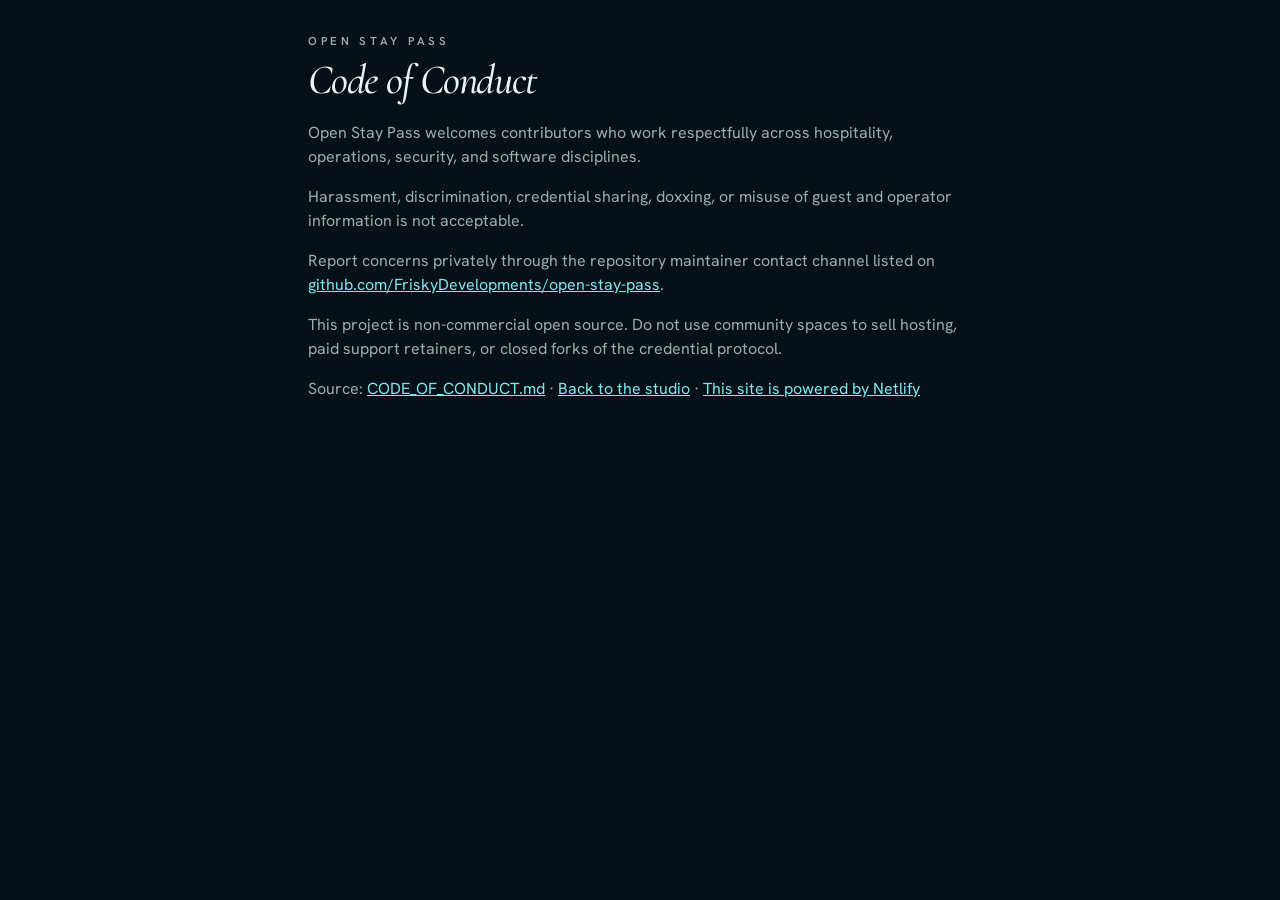
==== conduct.html @ cadecf05 "Publish Stay Pass QR Studio as a static Netlify site. MIT-licensed, non-commercial Open Stay Pass st" ====
<!DOCTYPE html>
<html lang="en">
  <head>
    <meta charset="utf-8" />
    <meta name="viewport" content="width=device-width, initial-scale=1" />
    <title>Code of Conduct · Stay Pass QR Studio</title>
    <meta name="theme-color" content="#061017" />
    <link rel="icon" href="./favicon.svg" type="image/svg+xml" />
    <link rel="preconnect" href="https://fonts.googleapis.com" />
    <link rel="preconnect" href="https://fonts.gstatic.com" crossorigin />
    <link
      href="https://fonts.googleapis.com/css2?family=Cormorant+Garamond:ital,wght@0,500;1,500;1,600&family=Hanken+Grotesk:wght@400;500;600&display=swap"
      rel="stylesheet"
    />
    <link rel="stylesheet" href="./studio.css" />
  </head>
  <body data-rail="openstay">
    <main class="doc">
      <p class="eyebrow">Open Stay Pass</p>
      <h1>Code of Conduct</h1>
      <p>
        Open Stay Pass welcomes contributors who work respectfully across hospitality,
        operations, security, and software disciplines.
      </p>
      <p>
        Harassment, discrimination, credential sharing, doxxing, or misuse of guest and
        operator information is not acceptable.
      </p>
      <p>
        Report concerns privately through the repository maintainer contact channel listed
        on
        <a href="https://github.com/FriskyDevelopments/open-stay-pass">github.com/FriskyDevelopments/open-stay-pass</a>.
      </p>
      <p>
        This project is non-commercial open source. Do not use community spaces to sell
        hosting, paid support retainers, or closed forks of the credential protocol.
      </p>
      <p>
        Source:
        <a href="./CODE_OF_CONDUCT.md">CODE_OF_CONDUCT.md</a>
        ·
        <a href="./">Back to the studio</a>
        ·
        <a href="https://www.netlify.com">This site is powered by Netlify</a>
      </p>
    </main>
  </body>
</html>
---- studio.css ----
:root,
[data-rail="openstay"] {
  --bg: #061017;
  --surface: #0d2731;
  --fg: #eaf5f3;
  --muted: #9ab0af;
  --accent: #7eeaf0;
  --accent-fg: #061017;
  --border: color-mix(in oklab, #7eeaf0 22%, transparent);
  --ticket: #eaf5f3;
  --ticket-fg: #061017;
  --hair: color-mix(in oklab, #061017 18%, transparent);
  --signal: #42e99d;
  --warn: #b07d22;
  --ticket-radius: 12px;
  --ticket-inner: 8px;
}

[data-rail="folios"] {
  --bg: #102526;
  --surface: #163032;
  --fg: #f2f0e9;
  --muted: #8a9795;
  --accent: #37cde0;
  --accent-fg: #102526;
  --border: color-mix(in oklab, #f2f0e9 14%, transparent);
  --ticket: #f2f0e9;
  --ticket-fg: #102526;
  --hair: #bac0b7;
  --signal: #c6f43d;
  --ticket-radius: 8px;
  --ticket-inner: 4px;
}

[data-rail="hostcasa"] {
  --bg: #0b1c30;
  --surface: #112a45;
  --fg: #ece6d8;
  --muted: #8aa0b4;
  --accent: #c9a24b;
  --accent-fg: #0b1c30;
  --border: color-mix(in oklab, #c9a24b 28%, transparent);
  --ticket: #ece6d8;
  --ticket-fg: #0b1c30;
  --hair: color-mix(in oklab, #c9a24b 36%, transparent);
  --signal: #6fb6e8;
  --ticket-radius: 16px;
  --ticket-inner: 8px;
}

* { box-sizing: border-box; }

html {
  -webkit-font-smoothing: antialiased;
}

body {
  margin: 0;
  min-height: 100dvh;
  background: var(--bg);
  color: var(--fg);
  font-family: "Hanken Grotesk", ui-sans-serif, system-ui, sans-serif;
  line-height: 1.5;
}

h1, h2, h3 {
  font-family: "Cormorant Garamond", ui-serif, Georgia, serif;
  letter-spacing: -0.03em;
  line-height: 1.15;
  text-wrap: balance;
}

a { color: inherit; }

:focus-visible {
  outline: 2px solid var(--accent);
  outline-offset: 3px;
}

.wrap {
  margin: 0 auto;
  max-width: 72rem;
  min-height: 100dvh;
  display: flex;
  flex-direction: column;
  padding: 1.5rem 1rem 1rem;
}

@media (min-width: 640px) {
  .wrap { padding-left: 1.5rem; padding-right: 1.5rem; }
}

.topnav {
  display: flex;
  flex-wrap: wrap;
  gap: 0.75rem 1.25rem;
  align-items: center;
  justify-content: space-between;
  font-size: 0.8rem;
}

.topnav a { color: var(--muted); text-decoration: none; }
.topnav a:hover { color: var(--fg); }

.brand-link {
  display: inline-flex;
  align-items: center;
  gap: 0.6rem;
  color: var(--fg) !important;
  font-weight: 600;
  letter-spacing: 0.08em;
  text-transform: uppercase;
  font-size: 0.72rem;
}

.brand-link svg { width: 1.75rem; height: 1.75rem; }

header.hero {
  display: flex;
  flex-direction: column;
  gap: 1.25rem;
  border-bottom: 1px solid var(--border);
  padding: 1.5rem 0 1.5rem;
}

@media (min-width: 640px) {
  header.hero {
    flex-direction: row;
    align-items: end;
    justify-content: space-between;
  }
}

.eyebrow {
  margin: 0;
  font-size: 0.72rem;
  font-weight: 600;
  letter-spacing: 0.32em;
  text-transform: uppercase;
  color: var(--accent);
}

h1 {
  margin: 0.5rem 0 0;
  font-size: clamp(2.4rem, 6vw, 3.4rem);
  font-style: italic;
  font-weight: 500;
}

.lede {
  margin: 0.75rem 0 0;
  max-width: 38rem;
  color: var(--muted);
  font-size: 0.95rem;
}

.rails {
  display: grid;
  grid-template-columns: repeat(3, minmax(0, 1fr));
  border: 1px solid var(--border);
  background: var(--surface);
  border-radius: 0.75rem;
  padding: 0.25rem;
}

.rails button {
  min-height: 2.75rem;
  border: 0;
  background: transparent;
  color: var(--muted);
  display: inline-flex;
  align-items: center;
  justify-content: center;
  gap: 0.4rem;
  border-radius: 0.5rem;
  font: inherit;
  font-size: 0.82rem;
  cursor: pointer;
}

.rails button[aria-pressed="true"] {
  background: var(--accent);
  color: var(--accent-fg);
}

.rails svg { width: 1.25rem; height: 1.25rem; }

.layout {
  display: grid;
  gap: 2rem;
  padding: 2rem 0;
  flex: 1;
}

@media (min-width: 1024px) {
  .layout {
    grid-template-columns: minmax(0, 1fr) minmax(18rem, 24rem);
    align-items: start;
  }
  .form { order: 1; }
  .preview { order: 2; position: sticky; top: 1.5rem; }
}

.form {
  order: 2;
  background: var(--surface);
  border: 1px solid var(--border);
  border-radius: 1rem;
  padding: 1.35rem;
}

.form h2 { margin: 0; font-size: 1.65rem; }
.form .tagline { margin: 0.3rem 0 0; color: var(--muted); font-size: 0.9rem; }

label, legend {
  display: block;
  font-size: 0.9rem;
  font-weight: 600;
}

textarea {
  width: 100%;
  min-height: 6.5rem;
  margin-top: 0.4rem;
  padding: 0.75rem;
  border-radius: 0.6rem;
  border: 1px solid var(--border);
  background: var(--bg);
  color: var(--fg);
  font: inherit;
  resize: vertical;
}

.charcount { margin: 0.4rem 0 0; color: var(--muted); font-size: 0.75rem; font-variant-numeric: tabular-nums; }

.actions {
  display: grid;
  gap: 0.75rem;
  margin: 1.25rem 0;
}

@media (min-width: 640px) {
  .actions { grid-template-columns: 1fr 1fr; }
}

.btn {
  min-height: 2.75rem;
  border: 0;
  border-radius: 0.6rem;
  font: inherit;
  font-weight: 600;
  cursor: pointer;
  background: var(--accent);
  color: var(--accent-fg);
}

.btn.secondary {
  background: transparent;
  color: var(--fg);
  border: 1px solid var(--border);
}

.btn:disabled { opacity: 0.45; cursor: not-allowed; }

.advanced {
  border: 1px solid var(--border);
  border-radius: 0.6rem;
}

.advanced > summary {
  list-style: none;
  min-height: 2.75rem;
  display: flex;
  align-items: center;
  justify-content: space-between;
  padding: 0.5rem 1rem;
  cursor: pointer;
  font-weight: 600;
}

.advanced > summary::-webkit-details-marker { display: none; }
.advanced[open] > summary .chev { transform: rotate(180deg); }
.chev { color: var(--muted); transition: transform 150ms ease; }

.advanced-body {
  display: grid;
  gap: 1.25rem;
  border-top: 1px solid var(--border);
  padding: 1.15rem 1rem 1.25rem;
}

.hint { margin: 0; color: var(--muted); font-size: 0.9rem; }

.colors { display: grid; gap: 1rem; }
@media (min-width: 640px) { .colors { grid-template-columns: 1fr 1fr; } }

.color-row {
  display: flex;
  align-items: center;
  gap: 0.75rem;
}

.color-row input[type="color"] {
  width: 2.75rem;
  height: 2.75rem;
  border: 1px solid var(--border);
  background: transparent;
  padding: 0;
}

.color-row input[type="text"] {
  flex: 1;
  min-height: 2.75rem;
  border: 1px solid var(--border);
  background: var(--bg);
  color: var(--fg);
  border-radius: 0.5rem;
  padding: 0 0.75rem;
  font-family: ui-monospace, monospace;
}

.presets {
  display: flex;
  flex-wrap: wrap;
  gap: 0.5rem;
}

.chip {
  min-height: 2.75rem;
  display: inline-flex;
  align-items: center;
  gap: 0.5rem;
  border: 1px solid var(--border);
  background: transparent;
  color: var(--muted);
  border-radius: 0.45rem;
  padding: 0 0.8rem;
  font: inherit;
  font-size: 0.8rem;
  cursor: pointer;
}

.chip:hover { color: var(--fg); }

.swatch {
  width: 1rem;
  height: 1rem;
  border-radius: 0.2rem;
  border: 1px solid var(--border);
}

.status { margin: 0; font-size: 0.9rem; color: var(--muted); }
.status.warn { color: var(--warn); }

.size-head, .size-row {
  display: flex;
  align-items: center;
  justify-content: space-between;
  gap: 0.75rem;
}

input[type="range"] { width: 100%; accent-color: var(--accent); }

.ecl {
  display: grid;
  grid-template-columns: 1fr 1fr;
  gap: 0.5rem;
}

@media (min-width: 640px) { .ecl { grid-template-columns: repeat(4, 1fr); } }

.ecl label {
  min-height: 4rem;
  display: flex;
  flex-direction: column;
  justify-content: center;
  border: 1px solid var(--border);
  border-radius: 0.45rem;
  padding: 0.5rem 0.75rem;
  cursor: pointer;
  color: var(--muted);
  font-weight: 400;
}

.ecl label.active {
  border-color: var(--accent);
  background: var(--bg);
  color: var(--fg);
}

.ecl input { position: absolute; opacity: 0; pointer-events: none; }
.ecl small { font-size: 0.75rem; font-weight: 400; }

.ticket {
  background: var(--ticket);
  color: var(--ticket-fg);
  border-radius: var(--ticket-radius);
  overflow: hidden;
  box-shadow: 0 24px 60px rgba(0, 0, 0, 0.28);
}

.ticket-head {
  display: flex;
  align-items: center;
  justify-content: space-between;
  gap: 0.75rem;
  padding: 1rem 1.25rem;
  border-bottom: 1px solid var(--hair);
}

.ticket-brand { display: flex; align-items: center; gap: 0.75rem; min-width: 0; }
.ticket-brand svg { width: 2.5rem; height: 2.5rem; }
.ticket-brand p {
  margin: 0;
  font-size: 0.7rem;
  letter-spacing: 0.28em;
  text-transform: uppercase;
  opacity: 0.6;
}
.ticket-brand h2 { margin: 0.2rem 0 0; font-size: 1.55rem; font-style: italic; }

.role-chip {
  border: 1px solid var(--accent);
  color: var(--accent);
  border-radius: 0.25rem;
  padding: 0.2rem 0.5rem;
  font-size: 0.68rem;
  letter-spacing: 0.16em;
  text-transform: uppercase;
}

.ticket-body { padding: 1.25rem; }
.ticket-body .property { margin: 0; font-size: 0.9rem; opacity: 0.72; }
.ticket-body .folio {
  margin: 0.25rem 0 0;
  font-family: ui-monospace, monospace;
  font-size: 0.75rem;
  letter-spacing: 0.04em;
  opacity: 0.5;
}

.well {
  margin-top: 1.15rem;
  min-height: 13rem;
  display: flex;
  align-items: center;
  justify-content: center;
  border: 1px solid var(--hair);
  border-radius: var(--ticket-inner);
  padding: 1rem;
  position: relative;
}

.well canvas { max-width: 100%; max-height: 16rem; }
.well .placeholder {
  margin: 0;
  max-width: 14rem;
  text-align: center;
  font-size: 0.9rem;
  opacity: 0.6;
}

.perf {
  position: relative;
  padding: 0.7rem 1.25rem;
}
.perf hr {
  margin: 0;
  border: 0;
  border-top: 1px dashed var(--hair);
}
.perf span {
  position: absolute;
  top: 50%;
  width: 1.5rem;
  height: 1.5rem;
  border-radius: 999px;
  background: var(--bg);
  transform: translateY(-50%);
}
.perf .l { left: -0.75rem; }
.perf .r { right: -0.75rem; }

.ticket-foot {
  display: flex;
  justify-content: space-between;
  gap: 1rem;
  padding: 0.25rem 1.25rem 1.25rem;
}
.ticket-foot p { margin: 0; }
.payload-line {
  font-family: ui-monospace, monospace;
  font-size: 0.75rem;
  opacity: 0.7;
  overflow: hidden;
  text-overflow: ellipsis;
  white-space: nowrap;
  max-width: 14rem;
}
.tag { font-style: italic; font-family: "Cormorant Garamond", Georgia, serif; margin-top: 0.25rem !important; }
.meta {
  font-family: ui-monospace, monospace;
  font-size: 0.75rem;
  opacity: 0.55;
  text-align: right;
  flex-shrink: 0;
}

.site-footer {
  margin-top: auto;
  display: flex;
  flex-direction: column;
  gap: 1rem;
  border-top: 1px solid var(--border);
  padding: 1.25rem 0 1.5rem;
  font-size: 0.8rem;
  color: var(--muted);
}

.site-footer p { margin: 0; max-width: 36rem; }

.oss-nav {
  display: flex;
  flex-wrap: wrap;
  align-items: center;
  gap: 0.75rem 1.1rem;
}

.oss-nav a { color: var(--muted); text-decoration: none; }
.oss-nav a:hover { color: var(--fg); }

.netlify-badge img {
  height: 32px;
  width: auto;
  display: block;
}

.doc {
  max-width: 44rem;
  margin: 0 auto;
  padding: 2rem 1.25rem 4rem;
}

.doc h1 { font-size: 2.6rem; font-style: italic; }
.doc p, .doc li { color: var(--muted); }
.doc a { color: var(--accent); }

.hidden { display: none !important; }
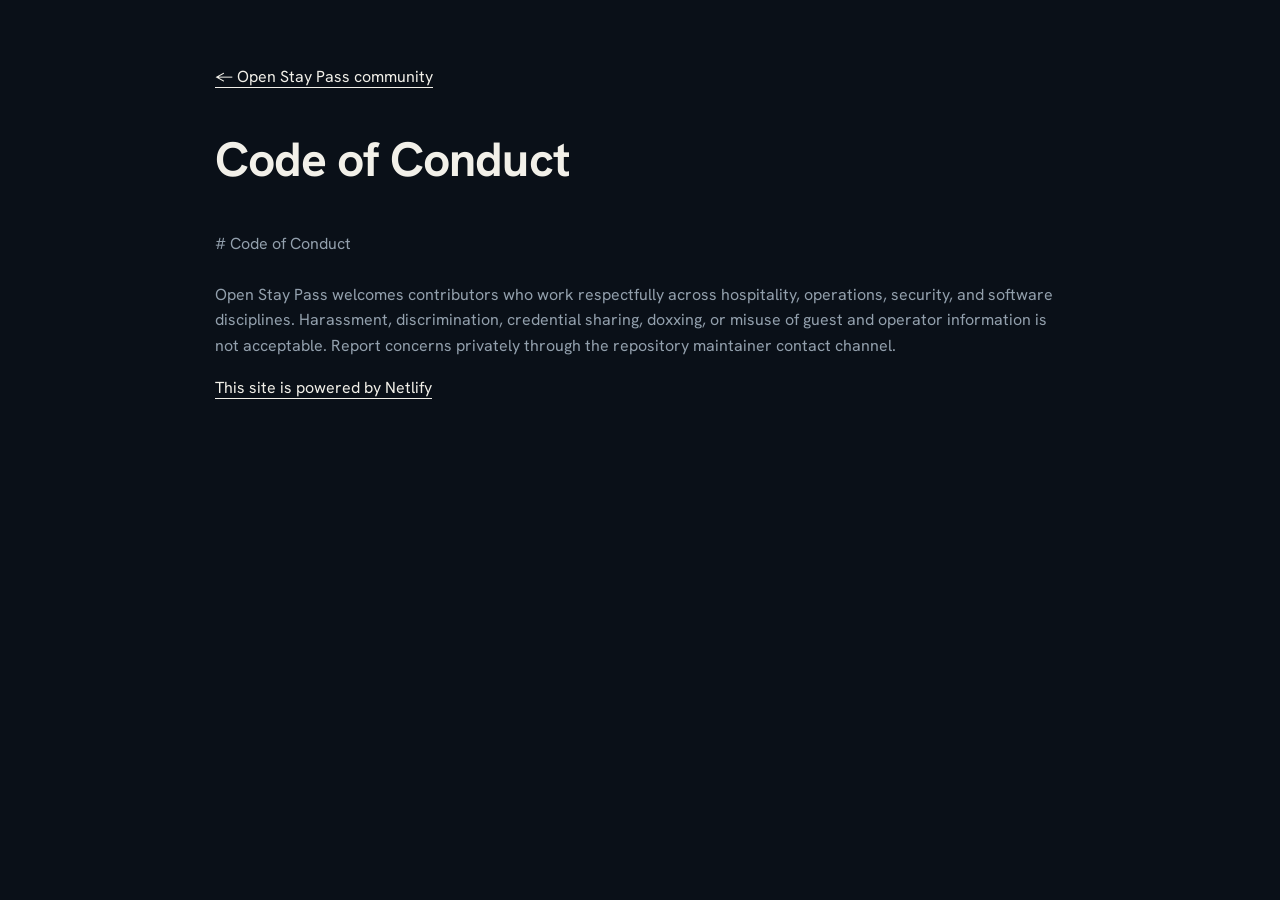
==== commit 058051d4: "Publish the official community review landing. Includes Claude Design brand manual, QR Studio, MIT, " ====
--- a/conduct.html
+++ b/conduct.html
@@ -1,48 +1,4 @@
-<!DOCTYPE html>
-<html lang="en">
-  <head>
-    <meta charset="utf-8" />
-    <meta name="viewport" content="width=device-width, initial-scale=1" />
-    <title>Code of Conduct · Stay Pass QR Studio</title>
-    <meta name="theme-color" content="#061017" />
-    <link rel="icon" href="./favicon.svg" type="image/svg+xml" />
-    <link rel="preconnect" href="https://fonts.googleapis.com" />
-    <link rel="preconnect" href="https://fonts.gstatic.com" crossorigin />
-    <link
-      href="https://fonts.googleapis.com/css2?family=Cormorant+Garamond:ital,wght@0,500;1,500;1,600&family=Hanken+Grotesk:wght@400;500;600&display=swap"
-      rel="stylesheet"
-    />
-    <link rel="stylesheet" href="./studio.css" />
-  </head>
-  <body data-rail="openstay">
-    <main class="doc">
-      <p class="eyebrow">Open Stay Pass</p>
-      <h1>Code of Conduct</h1>
-      <p>
-        Open Stay Pass welcomes contributors who work respectfully across hospitality,
-        operations, security, and software disciplines.
-      </p>
-      <p>
-        Harassment, discrimination, credential sharing, doxxing, or misuse of guest and
-        operator information is not acceptable.
-      </p>
-      <p>
-        Report concerns privately through the repository maintainer contact channel listed
-        on
-        <a href="https://github.com/FriskyDevelopments/open-stay-pass">github.com/FriskyDevelopments/open-stay-pass</a>.
-      </p>
-      <p>
-        This project is non-commercial open source. Do not use community spaces to sell
-        hosting, paid support retainers, or closed forks of the credential protocol.
-      </p>
-      <p>
-        Source:
-        <a href="./CODE_OF_CONDUCT.md">CODE_OF_CONDUCT.md</a>
-        ·
-        <a href="./">Back to the studio</a>
-        ·
-        <a href="https://www.netlify.com">This site is powered by Netlify</a>
-      </p>
-    </main>
-  </body>
-</html>
+<!doctype html><html lang="en"><head><meta charset="utf-8"><meta name="viewport" content="width=device-width,initial-scale=1"><title>Code of Conduct — Open Stay Pass</title><link rel="stylesheet" href="/brand.css"><link rel="stylesheet" href="/styles.css"></head><body><main class="document wrap"><a href="/">← Open Stay Pass community</a><h1>Code of Conduct</h1><pre># Code of Conduct
+
+Open Stay Pass welcomes contributors who work respectfully across hospitality, operations, security, and software disciplines. Harassment, discrimination, credential sharing, doxxing, or misuse of guest and operator information is not acceptable. Report concerns privately through the repository maintainer contact channel.
+</pre><p><a href="https://www.netlify.com/">This site is powered by Netlify</a></p></main></body></html>
--- a/brand.css
+++ b/brand.css
@@ -0,0 +1,63 @@
+/* Hanken Grotesk + Cormorant Garamond via Google Fonts (no font binaries provided) */
+@import url('https://fonts.googleapis.com/css2?family=Hanken+Grotesk:wght@400;500;700&family=Cormorant+Garamond:ital,wght@1,500&display=swap');
+
+:root {
+  /* Canonical — one palette, five functions (Folios discipline) */
+  --osp-ink: #0A1018;
+  --osp-paper: #F2F0E9;
+  --osp-beacon: #4DA6FF;
+  --osp-trace: #93A0AD;
+  --osp-hairline: #1E2A3A;
+  --osp-mark-dim: #46617F;
+  --osp-ink-deep: #102526; /* mark on Paper; shared Folios Ink */
+
+  /* Alternate beacons — one per surface, never mixed */
+  --osp-beacon-magenta: #FF4FD8;
+  --osp-beacon-violet: #B26BFF;
+  --osp-beacon-amber: #FFB300;
+  --osp-beacon-coral: #FF5C38;
+  --osp-beacon-mint: #2BFFC8;
+
+  /* Semantic aliases */
+  --osp-surface: var(--osp-ink);
+  --osp-surface-raised: #0E1620;
+  --osp-text: #FFFFFF;
+  --osp-text-muted: var(--osp-trace);
+  --osp-border: var(--osp-hairline);
+  --osp-accent: var(--osp-beacon);
+  --osp-state-valid: var(--osp-beacon-mint);
+  --osp-state-expiring: var(--osp-beacon-amber);
+  --osp-state-revoked: var(--osp-beacon-coral);
+}
+
+:root {
+  --osp-font-sans: 'Hanken Grotesk', sans-serif;
+  --osp-font-serif: 'Cormorant Garamond', serif; /* one italic accent word max */
+  --osp-text-display: 700 64px/1.05 var(--osp-font-sans);
+  --osp-text-headline: 700 40px/1.12 var(--osp-font-sans);
+  --osp-text-title: 700 22px/1.25 var(--osp-font-sans);
+  --osp-text-body: 400 16px/1.6 var(--osp-font-sans);
+  --osp-text-label: 500 14px/1.4 var(--osp-font-sans);
+  --osp-text-meta: 400 13px/1.5 var(--osp-font-sans);
+  --osp-tracking-headline: -0.02em;
+  --osp-tracking-label: 0.02em;
+}
+body { font-family: var(--osp-font-sans); }
+
+:root {
+  --osp-space-1: 4px; --osp-space-2: 8px; --osp-space-3: 12px; --osp-space-4: 16px;
+  --osp-space-5: 24px; --osp-space-6: 32px; --osp-space-7: 48px; --osp-space-8: 64px;
+  --osp-radius: 0; /* sharp edges, always */
+  --osp-safe-margin: 80px; /* social canvases */
+  --osp-grid-unit: 32px;   /* hairline texture grid */
+  --osp-touch-min: 44px;
+}
+
+:root {
+  --osp-glow-qr: 0 0 10px rgba(77, 166, 255, 0.28); /* QR only — nothing else glows */
+  --osp-tornasol: linear-gradient(90deg, #FF4FD8, #E9DDFF, #B26BFF, #E4F1FF, #4DA6FF, #E2FFF6, #2BFFC8);
+  --osp-tornasol-loop: linear-gradient(90deg, #FF4FD8, #E9DDFF, #B26BFF, #E4F1FF, #4DA6FF, #E2FFF6, #2BFFC8, #E9DDFF, #FF4FD8);
+  --osp-holo-field: linear-gradient(115deg, transparent 30%, rgba(255,255,255,0.30) 44%, rgba(255,255,255,0.08) 50%, transparent 64%), radial-gradient(90% 70% at 15% 12%, rgba(255,79,216,0.60), transparent 55%), radial-gradient(80% 60% at 85% 18%, rgba(77,166,255,0.60), transparent 58%), radial-gradient(90% 70% at 70% 95%, rgba(43,255,200,0.50), transparent 55%), radial-gradient(70% 60% at 8% 85%, rgba(178,107,255,0.55), transparent 58%), radial-gradient(60% 50% at 50% 45%, rgba(233,221,255,0.22), transparent 60%), repeating-linear-gradient(115deg, rgba(255,255,255,0.08) 0px, rgba(255,255,255,0) 3px, rgba(255,255,255,0) 46px, rgba(255,255,255,0.08) 64px);
+  --osp-grid-texture: linear-gradient(var(--osp-hairline) 1px, transparent 1px), linear-gradient(90deg, var(--osp-hairline) 1px, transparent 1px);
+}
+@keyframes osp-shimmer { 0% { background-position: 0% 50%; } 100% { background-position: 200% 50%; } }
--- a/styles.css
+++ b/styles.css
@@ -0,0 +1,4 @@
+*{box-sizing:border-box}html{scroll-behavior:smooth;scroll-padding-top:24px}body{margin:0;background:var(--osp-ink);color:var(--osp-paper);font:var(--osp-text-body);-webkit-font-smoothing:antialiased}a{color:inherit;text-underline-offset:5px}button,input{font:inherit}button,a,input{-webkit-tap-highlight-color:transparent}button{cursor:pointer}button,a{touch-action:manipulation}img{max-width:100%}button:focus-visible,a:focus-visible,input:focus-visible{outline:2px solid var(--osp-beacon);outline-offset:5px}.wrap{width:min(1200px,calc(100% - 96px));margin-inline:auto}.skip{position:absolute;top:-100px;left:20px;padding:12px;background:var(--osp-ink);z-index:10}.skip:focus{top:12px}.site-header{display:flex;align-items:center;justify-content:space-between;gap:28px;padding-block:24px;border-bottom:1px solid var(--osp-hairline)}.wordmark{display:flex;align-items:center;gap:12px;text-decoration:none;font-weight:700;font-size:17px;white-space:nowrap}.wordmark img{width:64px;height:38px}.site-header nav{display:flex;gap:28px;font-size:14px;color:var(--osp-trace)}.site-header nav a{text-decoration:none}.site-header nav a:hover,.text-link:hover{color:var(--osp-beacon)}.languages{display:flex;gap:4px}.languages button{border:0;background:none;color:var(--osp-trace);font-size:12px;min-width:40px;min-height:44px}.languages button[aria-pressed=true]{color:var(--osp-beacon)}.hero{display:grid;grid-template-columns:1.35fr 1fr;gap:80px;padding-block:88px 96px;align-items:center}.eyebrow{color:var(--osp-trace);font-size:12px;letter-spacing:.09em;margin:0 0 24px}.hero h1{font-size:clamp(56px,6.4vw,90px);line-height:1.01;font-weight:700;letter-spacing:var(--osp-tracking-headline);margin:0 0 28px}.beacon{color:var(--osp-beacon)}.intro{color:var(--osp-trace);max-width:470px;font-size:18px;line-height:1.7;margin:0 0 32px}.hero-actions{display:flex;flex-wrap:wrap;align-items:center;gap:28px}.button{display:inline-flex;align-items:center;justify-content:center;min-height:48px;padding:12px 20px;border:1px solid var(--osp-mark-dim);border-radius:0;background:transparent;color:var(--osp-paper);text-decoration:none;font-size:14px;font-weight:500;line-height:1.4}.button.primary{border-color:var(--osp-beacon);color:var(--osp-beacon);background:var(--osp-ink)}.button:hover{border-color:var(--osp-beacon);color:var(--osp-beacon)}.text-link{font-size:14px}.hero-record{border:1px solid var(--osp-hairline);background:var(--osp-surface-raised);padding:26px 28px}.record-top,.record-foot{font-size:11px;color:var(--osp-trace)}.record-top{display:flex;justify-content:space-between;padding-bottom:18px;border-bottom:1px solid var(--osp-hairline)}.signature{display:block;width:220px;height:118px;margin:24px auto}.record-title{font-size:20px;font-weight:700;letter-spacing:-.02em;margin:0 0 18px}.record-row{display:flex;align-items:center;gap:14px;padding:12px 0;border-top:1px solid var(--osp-hairline);font-size:13px;color:var(--osp-trace)}.record-foot{border-top:1px solid var(--osp-hairline);padding-top:18px;margin-bottom:0}.studio-section{border-block:1px solid var(--osp-hairline);padding-block:72px;background:var(--osp-surface-raised)}.section-heading{display:flex;justify-content:space-between;align-items:end;gap:40px;margin-bottom:44px}.section-heading h2{font-size:clamp(32px,3vw,42px);line-height:1.15;letter-spacing:var(--osp-tracking-headline);margin:0}.section-heading .eyebrow{margin-bottom:16px}.section-heading>p{max-width:260px;font-size:14px;color:var(--osp-trace);margin:0}.studio-grid{display:grid;grid-template-columns:1.2fr 1fr;gap:80px;align-items:start}label{display:block;font-weight:500;font-size:15px}.field-help{color:var(--osp-trace);font-size:13px;margin:8px 0 20px;max-width:460px}input{width:100%;min-height:54px;border:1px solid var(--osp-mark-dim);background:var(--osp-ink);color:var(--osp-paper);padding:14px;border-radius:0;font-size:14px}input[aria-invalid=true]{border-style:dashed}.presets{display:flex;align-items:center;gap:12px;margin:12px 0 24px;flex-wrap:wrap;font-size:12px;color:var(--osp-trace)}.presets button{min-height:44px;color:var(--osp-paper);background:transparent;border:0;text-decoration:underline;text-underline-offset:4px;font-size:12px}#qr-status{color:var(--osp-trace);font-size:13px;min-height:42px;margin:18px 0}.scope-note{border-top:1px solid var(--osp-hairline);padding-top:20px;font-size:13px;color:var(--osp-trace);max-width:490px}.scope-note p:first-child{color:var(--osp-paper);font-size:15px;font-weight:500;margin:0 0 8px}.qr-result{max-width:370px;width:100%;justify-self:end}.qr-sheet{background:var(--osp-paper);aspect-ratio:1;display:grid;place-items:center;box-shadow:var(--osp-glow-qr)}#qr-canvas{width:100%;height:auto;max-width:100%;image-rendering:pixelated}.qr-meta{display:flex;justify-content:space-between;color:var(--osp-trace);font-size:10px;letter-spacing:.04em;padding:16px 0}.downloads{display:grid;grid-template-columns:1fr 1fr;gap:12px}.downloads .button{font-size:12px;padding-inline:8px}[aria-disabled=true]{opacity:.4;pointer-events:none}.resources{padding-block:76px 84px}.resource-grid{display:grid;grid-template-columns:repeat(4,1fr);gap:20px}.resource{text-decoration:none;border-top:1px solid var(--osp-hairline);padding:24px 4px}.resource:hover{border-color:var(--osp-beacon)}.resource-number{color:var(--osp-beacon);font-size:13px}.resource h3{font-size:22px;letter-spacing:-.02em;margin:28px 0 12px}.resource p{font-size:14px;line-height:1.7;color:var(--osp-trace);margin:0}.site-footer{border-top:1px solid var(--osp-hairline);padding-block:32px;display:grid;grid-template-columns:1fr auto 40px;gap:36px;align-items:start;font-size:13px}.site-footer p{margin:0 0 8px}.muted{color:var(--osp-trace)}.footer-links{display:grid;grid-template-columns:repeat(2,auto);gap:12px 24px;font-size:12px;color:var(--osp-trace)}.studio-signature{display:block;width:40px;height:40px;background:var(--osp-mark-dim);mask:url("/assets/wolf-mark.svg") center/contain no-repeat}.document{max-width:850px;padding-block:64px}.document h1{font-size:48px;letter-spacing:-.02em}.document pre{white-space:pre-wrap;overflow-wrap:anywhere;font:var(--osp-text-body);color:var(--osp-trace)}
+@media(max-width:900px){.wrap{width:calc(100% - 48px)}.site-header{gap:16px}.site-header nav{gap:16px}.hero{gap:36px;padding-block:60px}.hero h1{font-size:64px}.hero-record{padding:22px}.studio-grid{gap:40px}.resource-grid{grid-template-columns:repeat(2,1fr)}.site-footer{grid-template-columns:1fr 1fr}.studio-signature{display:none}}
+@media(max-width:640px){.wrap{width:calc(100% - 36px)}.site-header{flex-wrap:wrap;padding-block:16px;gap:10px}.wordmark{font-size:16px}.site-header nav{order:3;flex-basis:100%;justify-content:space-between;font-size:12px;padding-top:10px}.languages{margin-left:auto}.hero{grid-template-columns:1fr;gap:40px;padding-block:48px}.hero h1{font-size:clamp(52px,13vw,76px)}.intro{font-size:16px}.hero-actions{gap:20px}.hero-record{max-width:100%}.section-heading{display:block;margin-bottom:32px}.section-heading>p{margin-top:18px;max-width:100%}.studio-section{padding-block:48px}.studio-grid{grid-template-columns:1fr;gap:28px}.qr-result{justify-self:center;max-width:370px}.resources{padding-block:48px}.resource-grid{grid-template-columns:1fr;gap:8px}.resource h3{margin-top:18px}.site-footer{grid-template-columns:1fr;gap:24px}.footer-links{justify-content:start}.document h1{font-size:36px}}
+@media(prefers-reduced-motion:reduce){html{scroll-behavior:auto}*,*::before,*::after{animation:none!important;transition:none!important}}
